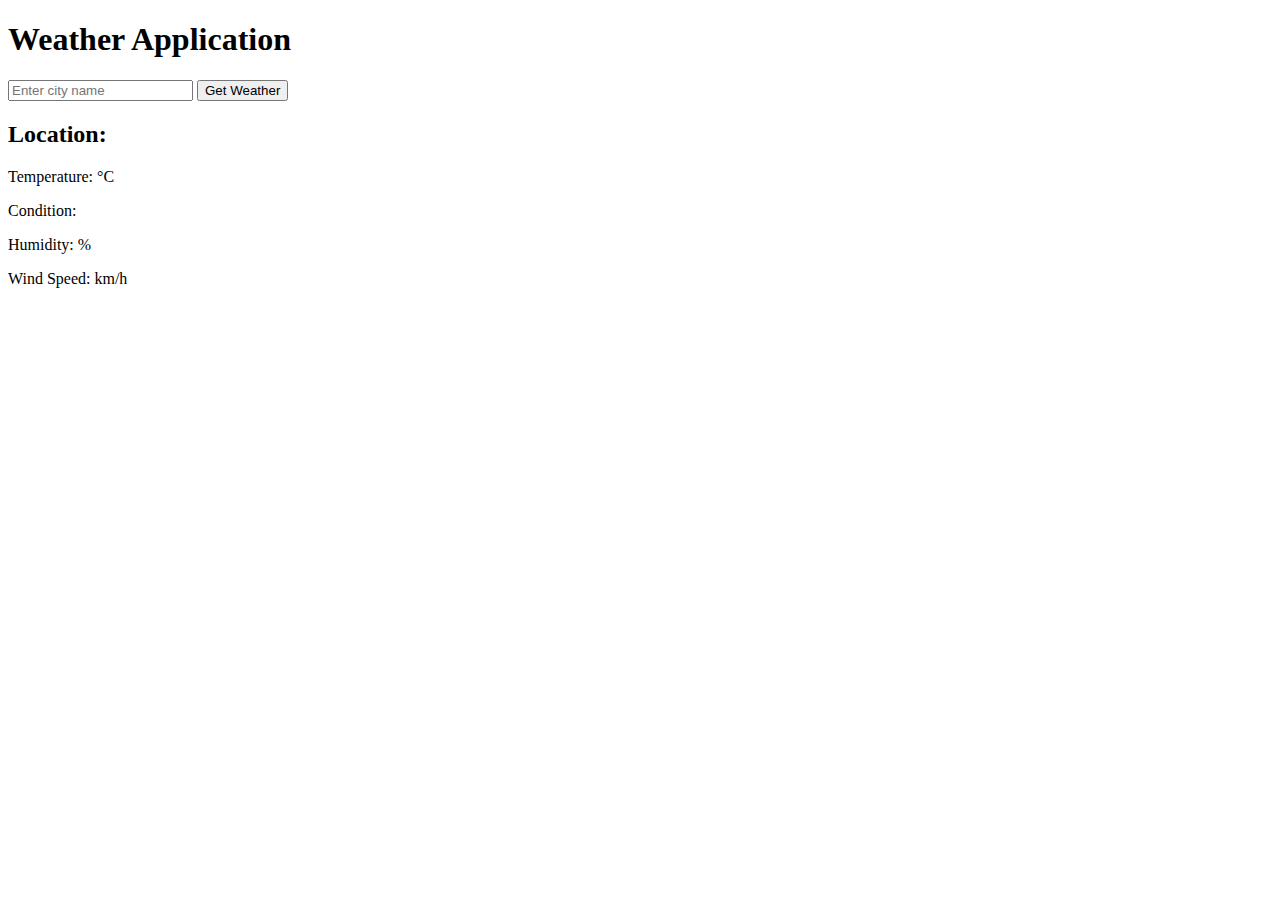
==== INDEX.HTML @ 87c2bbf1 "initial commit" ====
<!DOCTYPE html>
<html lang="en">
<head>
    <meta charset="UTF-8">
    <meta name="viewport" content="width=device-width, initial-scale=1.0">
    <title>Weather Application</title>
    <link rel="stylesheet" href="styles.css">
</head>
<body>
    <div class="container">
        <header>
            <h1>Weather Application</h1>
        </header>
        <section class="search-section">
            <input type="text" id="location" placeholder="Enter city name" aria-label="Enter city name">
            <button id="search-btn">Get Weather</button>
        </section>
        <section class="weather-info">
            <div id="weather-location">
                <h2>Location: <span id="city-name"></span></h2>
            </div>
            <div id="temperature">
                <p>Temperature: <span id="temp"></span>°C</p>
            </div>
            <div id="weather-description">
                <p>Condition: <span id="condition"></span></p>
            </div>
            <div id="humidity">
                <p>Humidity: <span id="humidity-percent"></span>%</p>
            </div>
            <div id="wind-speed">
                <p>Wind Speed: <span id="wind-speed-value"></span> km/h</p>
            </div>
        </section>

    </div>
    <script src="script.js"></script>
</body>
</html>
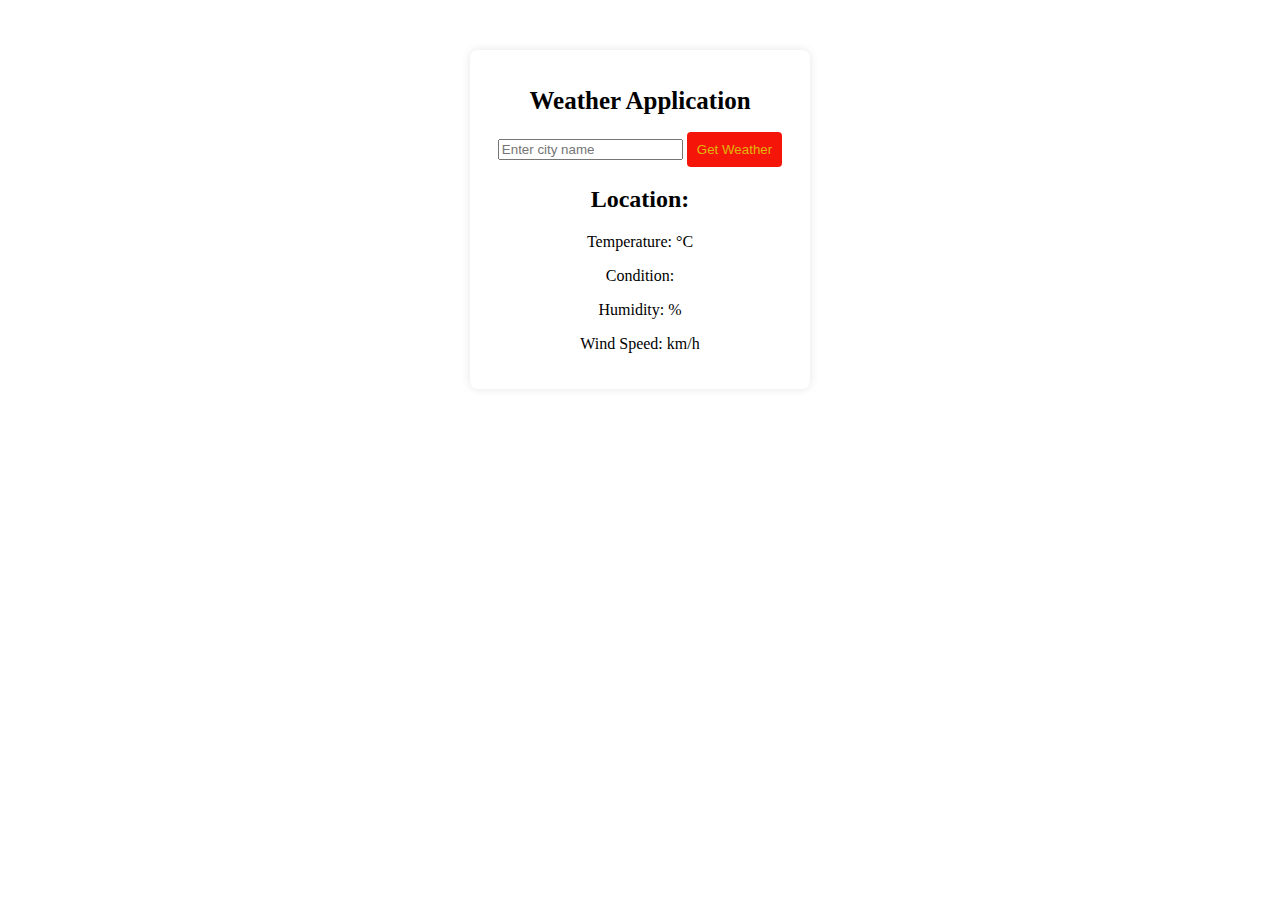
==== commit a82d6d6b: "Styled HTML elements using CSS for a visually appealing layout" ====
--- a/INDEX.HTML
+++ b/INDEX.HTML
@@ -1,6 +1,6 @@
-<!DOCTYPE html>
+    <!DOCTYPE html>
 <html lang="en">
-<head>
+<head><link rel="stylesheet" href="css/style.css">
     <meta charset="UTF-8">
     <meta name="viewport" content="width=device-width, initial-scale=1.0">
     <title>Weather Application</title>
--- a/css/style.css
+++ b/css/style.css
@@ -0,0 +1,46 @@
+
+.container {
+    backgrond-color:aquamarine;
+    padding: 20px;
+    border-radius: 8px;
+    box-shadow: 0 0 10px rgba(0,0,0,0.1);
+    width: 300px;
+    text-align: center;
+    margin: 50px auto;
+}
+h1 {
+    font-size: 25px;
+    color:aqua
+    margin-bottom: 21px;
+}
+.search-box {
+    margin-bottom: 20px;
+}
+#city-input{
+    padding: 10px;
+    width: calc(100% - 22px);
+    margin-right: 10px;
+    border: 1px solid;
+    border-radius: 4px;
+}
+#search-btn{
+    padding: 10px;
+    cursor: pointer;
+    background-color: rgb(246, 21, 9);
+    color: rgb(225, 182, 10);
+    border: none;
+    border-radius: 4px;
+}
+@media (max-width: 600px) {
+    .container{
+        width: 100%;
+        margin: 20px;
+    }
+    #city-input {
+        width: calc(100% - 20px);
+    }
+    #search-btn {
+        width: 100%;
+        margin-top: 10px;
+    }
+}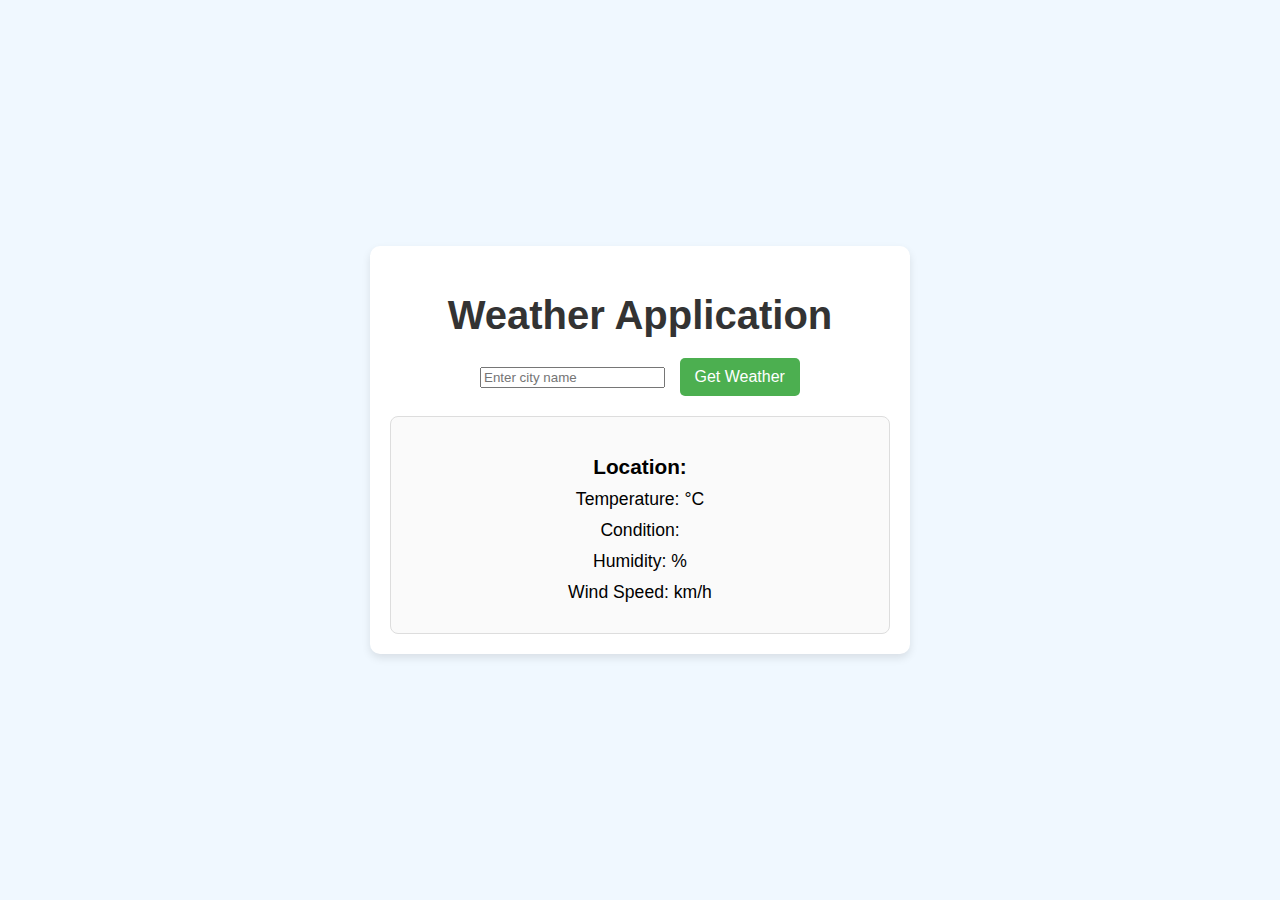
==== commit 46f74224: "Added input field for entering city name and basic JavaScript handling" ====
--- a/INDEX.HTML
+++ b/INDEX.HTML
@@ -1,10 +1,10 @@
-    <!DOCTYPE html>
+
 <html lang="en">
 <head><link rel="stylesheet" href="css/style.css">
     <meta charset="UTF-8">
     <meta name="viewport" content="width=device-width, initial-scale=1.0">
     <title>Weather Application</title>
-    <link rel="stylesheet" href="styles.css">
+    <link rel="stylesheet" href="css/style.css">
 </head>
 <body>
     <div class="container">
@@ -12,7 +12,7 @@
             <h1>Weather Application</h1>
         </header>
         <section class="search-section">
-            <input type="text" id="location" placeholder="Enter city name" aria-label="Enter city name">
+            <input type="text" id="city-input" placeholder="Enter city name">
             <button id="search-btn">Get Weather</button>
         </section>
         <section class="weather-info">
@@ -34,6 +34,6 @@
         </section>
 
     </div>
-    <script src="script.js"></script>
+    <script src="javascript/script.js" defer></script>
 </body>
 </html>
--- a/css/style.css
+++ b/css/style.css
@@ -1,46 +1,110 @@
+body {
+    font-family: Arial, sans-serif;
+    background-color: #f0f8ff;
+    margin: 0;
+    padding: 0;
+    display: flex;
+    justify-content: center;
+    align-items: center;
+    height: 100vh;
+    flex-direction: column;
+}
 
 .container {
-    backgrond-color:aquamarine;
+    width: 100%;
+    max-width: 500px;
+    background-color: #ffffff;
     padding: 20px;
-    border-radius: 8px;
-    box-shadow: 0 0 10px rgba(0,0,0,0.1);
-    width: 300px;
+    border-radius: 10px;
+    box-shadow: 0 4px 8px rgba(0, 0, 0, 0.1);
     text-align: center;
-    margin: 50px auto;
 }
-h1 {
-    font-size: 25px;
-    color:aqua
-    margin-bottom: 21px;
-}
-.search-box {
+
+header h1 {
+    font-size: 2.5rem;
+    color: #333;
     margin-bottom: 20px;
 }
-#city-input{
+
+.search-section {
+    margin-bottom: 20px;
+}
+
+#location {
     padding: 10px;
-    width: calc(100% - 22px);
-    margin-right: 10px;
-    border: 1px solid;
-    border-radius: 4px;
+    width: 70%;
+    font-size: 1rem;
+    border: 2px solid #5cf1ff;
+    border-radius: 5px;
 }
-#search-btn{
-    padding: 10px;
+
+#search-btn {
+    padding: 10px 15px;
+    font-size: 1rem;
+    margin-left: 10px;
+    border: none;
+    background-color: #4caf50;
+    color: white;
+    border-radius: 5px;
     cursor: pointer;
-    background-color: rgb(246, 21, 9);
-    color: rgb(225, 182, 10);
-    border: none;
-    border-radius: 4px;
+    transition: background-color 0.3s ease;
 }
+
+#search-btn:hover {
+    background-color: #45a049;
+}
+
+.weather-info {
+    margin-top: 20px;
+    padding: 20px;
+    background-color: #fafafa;
+    border-radius: 8px;
+    border: 1px solid #ddd;
+}
+
+.weather-info p {
+    font-size: 1.1rem;
+    margin: 10px 0;
+}
+
+#city-name {
+    font-weight: bold;
+    font-size: 1.5rem;
+    color: #333;
+}
+
+#temp {
+    font-size: 1.2rem;
+    color: #ff6347;
+}
+
+#condition {
+    font-size: 1.1rem;
+    color: #555;
+}
+
+#humidity-percent,
+#wind-speed-value {
+    font-size: 1.1rem;
+    color: #333;
+}
+
+.weather-info h2 {
+    font-size: 1.3rem;
+    margin-bottom: 10px;
+}
+
 @media (max-width: 600px) {
-    .container{
-        width: 100%;
-        margin: 20px;
+    .container {
+        width: 90%;
+        padding: 15px;
     }
-    #city-input {
-        width: calc(100% - 20px);
+
+    #location {
+        width: 60%;
     }
+
     #search-btn {
-        width: 100%;
-        margin-top: 10px;
+        width: 30%;
     }
-}+}
--- a/css/style.css
+++ b/css/style.css
@@ -1,46 +1,110 @@
+body {
+    font-family: Arial, sans-serif;
+    background-color: #f0f8ff;
+    margin: 0;
+    padding: 0;
+    display: flex;
+    justify-content: center;
+    align-items: center;
+    height: 100vh;
+    flex-direction: column;
+}
 
 .container {
-    backgrond-color:aquamarine;
+    width: 100%;
+    max-width: 500px;
+    background-color: #ffffff;
     padding: 20px;
-    border-radius: 8px;
-    box-shadow: 0 0 10px rgba(0,0,0,0.1);
-    width: 300px;
+    border-radius: 10px;
+    box-shadow: 0 4px 8px rgba(0, 0, 0, 0.1);
     text-align: center;
-    margin: 50px auto;
 }
-h1 {
-    font-size: 25px;
-    color:aqua
-    margin-bottom: 21px;
-}
-.search-box {
+
+header h1 {
+    font-size: 2.5rem;
+    color: #333;
     margin-bottom: 20px;
 }
-#city-input{
+
+.search-section {
+    margin-bottom: 20px;
+}
+
+#location {
     padding: 10px;
-    width: calc(100% - 22px);
-    margin-right: 10px;
-    border: 1px solid;
-    border-radius: 4px;
+    width: 70%;
+    font-size: 1rem;
+    border: 2px solid #5cf1ff;
+    border-radius: 5px;
 }
-#search-btn{
-    padding: 10px;
+
+#search-btn {
+    padding: 10px 15px;
+    font-size: 1rem;
+    margin-left: 10px;
+    border: none;
+    background-color: #4caf50;
+    color: white;
+    border-radius: 5px;
     cursor: pointer;
-    background-color: rgb(246, 21, 9);
-    color: rgb(225, 182, 10);
-    border: none;
-    border-radius: 4px;
+    transition: background-color 0.3s ease;
 }
+
+#search-btn:hover {
+    background-color: #45a049;
+}
+
+.weather-info {
+    margin-top: 20px;
+    padding: 20px;
+    background-color: #fafafa;
+    border-radius: 8px;
+    border: 1px solid #ddd;
+}
+
+.weather-info p {
+    font-size: 1.1rem;
+    margin: 10px 0;
+}
+
+#city-name {
+    font-weight: bold;
+    font-size: 1.5rem;
+    color: #333;
+}
+
+#temp {
+    font-size: 1.2rem;
+    color: #ff6347;
+}
+
+#condition {
+    font-size: 1.1rem;
+    color: #555;
+}
+
+#humidity-percent,
+#wind-speed-value {
+    font-size: 1.1rem;
+    color: #333;
+}
+
+.weather-info h2 {
+    font-size: 1.3rem;
+    margin-bottom: 10px;
+}
+
 @media (max-width: 600px) {
-    .container{
-        width: 100%;
-        margin: 20px;
+    .container {
+        width: 90%;
+        padding: 15px;
     }
-    #city-input {
-        width: calc(100% - 20px);
+
+    #location {
+        width: 60%;
     }
+
     #search-btn {
-        width: 100%;
-        margin-top: 10px;
+        width: 30%;
     }
-}+}
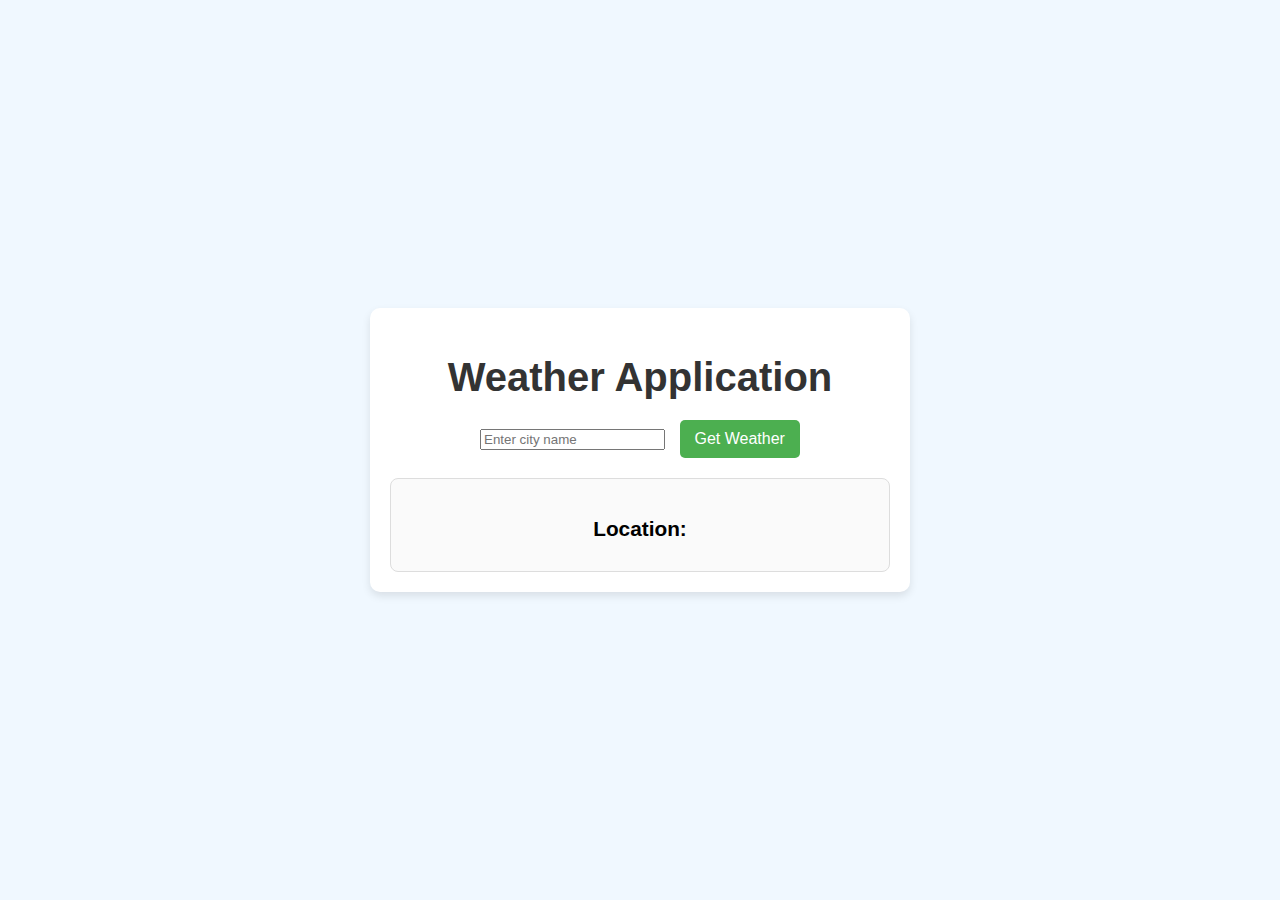
==== commit a40df56d: "Implemented function to fetch current weather data" ====
--- a/INDEX.HTML
+++ b/INDEX.HTML
@@ -19,21 +19,14 @@
             <div id="weather-location">
                 <h2>Location: <span id="city-name"></span></h2>
             </div>
-            <div id="temperature">
-                <p>Temperature: <span id="temp"></span>°C</p>
-            </div>
-            <div id="weather-description">
-                <p>Condition: <span id="condition"></span></p>
-            </div>
-            <div id="humidity">
-                <p>Humidity: <span id="humidity-percent"></span>%</p>
-            </div>
-            <div id="wind-speed">
-                <p>Wind Speed: <span id="wind-speed-value"></span> km/h</p>
-            </div>
+            <div id="city-name"></div>
+            <div id="humidity"></div>
+            <div id="pressure"></div>
+            <div id="temperature"></div>
+            <div id="weather-description"></div>
         </section>
 
     </div>
-    <script src="javascript/script.js" defer></script>
+    <script src="./script.js" defer></script>
 </body>
 </html>
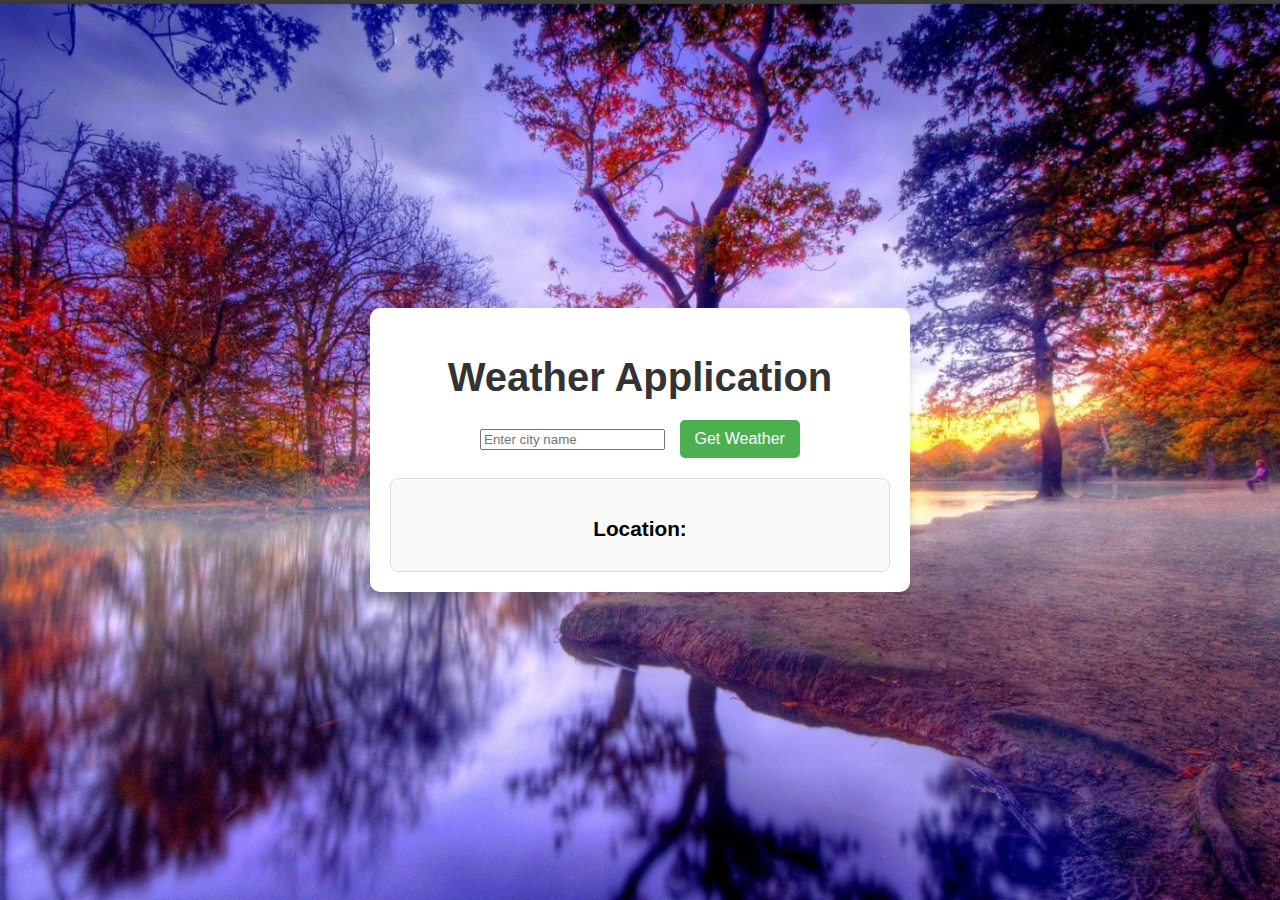
==== commit 7769c82b: "Styled current weather display section" ====
--- a/INDEX.HTML
+++ b/INDEX.HTML
@@ -4,7 +4,7 @@
     <meta charset="UTF-8">
     <meta name="viewport" content="width=device-width, initial-scale=1.0">
     <title>Weather Application</title>
-    <link rel="stylesheet" href="css/style.css">
+    <link rel="stylesheet" href="./style.css">
 </head>
 <body>
     <div class="container">
@@ -27,6 +27,6 @@
         </section>
 
     </div>
-    <script src="./script.js" defer></script>
+    <script src="./javascript/script.js" defer></script>
 </body>
 </html>
--- a/style.css
+++ b/style.css
@@ -0,0 +1,114 @@
+body {
+    font-family: Arial, sans-serif;
+    background-image: url(../image.jpg);
+    background-size: cover;
+    background-position: center;
+    background-repeat: no-repeat;
+
+    margin: 0;
+    padding: 0;
+    display: flex;
+    justify-content: center;
+    align-items: center;
+    height: 100vh;
+    flex-direction: column;
+}
+
+.container {
+    width: 100%;
+    max-width: 500px;
+    background-color: #ffffff;
+    padding: 20px;
+    border-radius: 10px;
+    box-shadow: 0 4px 8px rgba(0, 0, 0, 0.1);
+    text-align: center;
+}
+
+header h1 {
+    font-size: 2.5rem;
+    color: #333;
+    margin-bottom: 20px;
+}
+
+.search-section {
+    margin-bottom: 20px;
+}
+
+#location {
+    padding: 10px;
+    width: 70%;
+    font-size: 1rem;
+    border: 2px solid #5cf1ff;
+    border-radius: 5px;
+}
+
+#search-btn {
+    padding: 10px 15px;
+    font-size: 1rem;
+    margin-left: 10px;
+    border: none;
+    background-color: #4caf50;
+    color: white;
+    border-radius: 5px;
+    cursor: pointer;
+    transition: background-color 0.3s ease;
+}
+
+#search-btn:hover {
+    background-color: #45a049;
+}
+
+.weather-info {
+    margin-top: 20px;
+    padding: 20px;
+    background-color: #fafafa;
+    border-radius: 8px;
+    border: 1px solid #ddd;
+}
+
+.weather-info p {
+    font-size: 1.1rem;
+    margin: 10px 0;
+}
+
+#city-name {
+    font-weight: bold;
+    font-size: 1.5rem;
+    color: #333;
+}
+
+#temp {
+    font-size: 1.2rem;
+    color: #ff6347;
+}
+
+#condition {
+    font-size: 1.1rem;
+    color: #555;
+}
+
+#humidity-percent,
+#wind-speed-value {
+    font-size: 1.1rem;
+    color: #333;
+}
+
+.weather-info h2 {
+    font-size: 1.3rem;
+    margin-bottom: 10px;
+}
+
+@media (max-width: 600px) {
+    .container {
+        width: 90%;
+        padding: 15px;
+    }
+
+    #location {
+        width: 60%;
+    }
+
+    #search-btn {
+        width: 30%;
+    }
+}
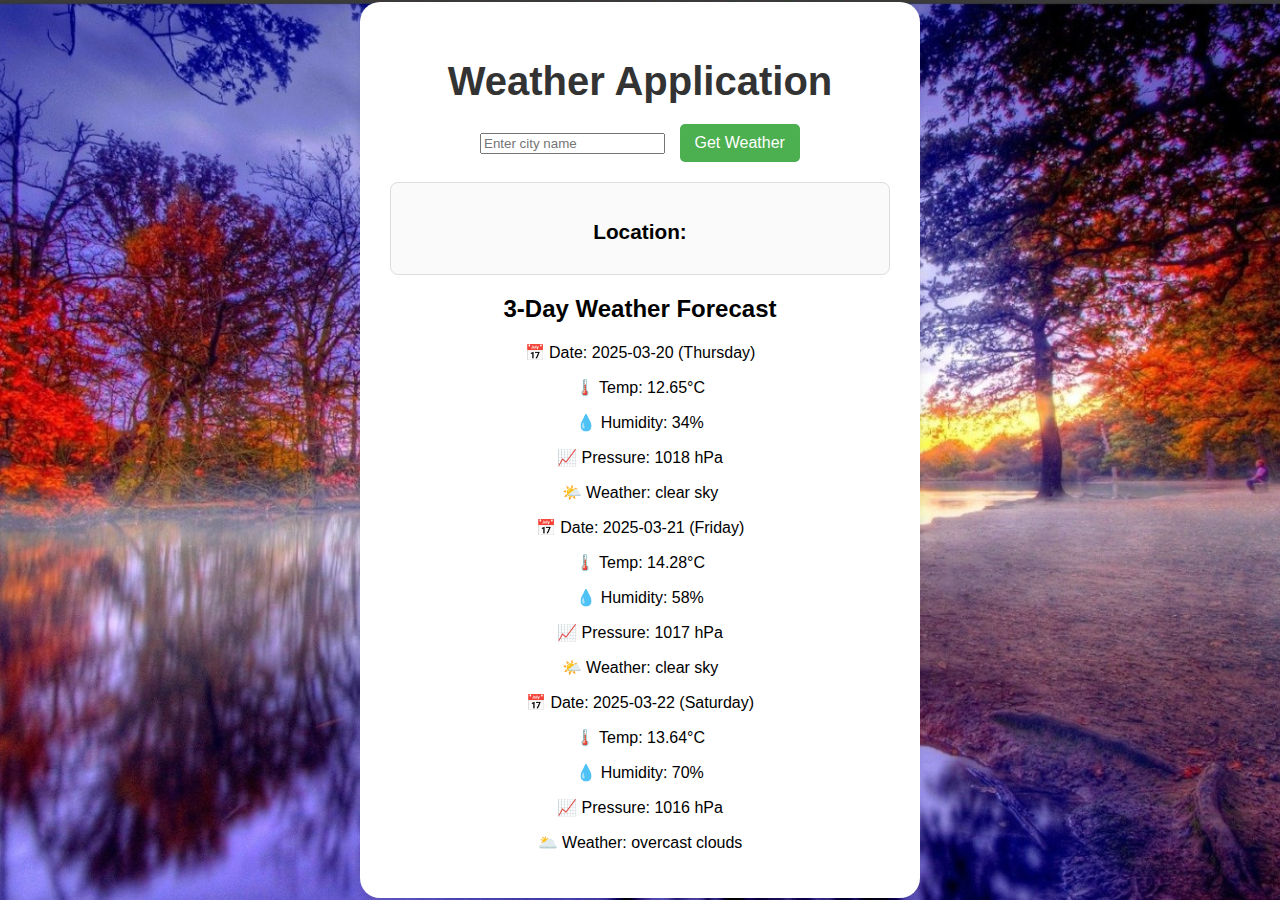
==== commit 514771a7: "Designed HTML section for 3-day weather forecast" ====
--- a/INDEX.HTML
+++ b/INDEX.HTML
@@ -25,7 +25,34 @@
             <div id="temperature"></div>
             <div id="weather-description"></div>
         </section>
-
+        <div class="forecast">
+            <h2>3-Day Weather Forecast</h2>
+            <div class="forecast-days">
+        </div>
+        <div class="forecast-card">
+            <p><span>📅</span> Date: 2025-03-20 (Thursday)</p>
+            <p><span>🌡️</span> Temp: 12.65°C</p>
+            <p><span>💧</span> Humidity: 34%</p>
+            <p><span>📈</span> Pressure: 1018 hPa</p>
+            <p><span>🌤️</span> Weather: clear sky</p>
+          </div>
+      
+          <div class="forecast-card">
+            <p><span>📅</span> Date: 2025-03-21 (Friday)</p>
+            <p><span>🌡️</span> Temp: 14.28°C</p>
+            <p><span>💧</span> Humidity: 58%</p>
+            <p><span>📈</span> Pressure: 1017 hPa</p>
+            <p><span>🌤️</span> Weather: clear sky</p>
+          </div>
+      
+          <div class="forecast-card">
+            <p><span>📅</span> Date: 2025-03-22 (Saturday)</p>
+            <p><span>🌡️</span> Temp: 13.64°C</p>
+            <p><span>💧</span> Humidity: 70%</p>
+            <p><span>📈</span> Pressure: 1016 hPa</p>
+            <p><span>🌥️</span> Weather: overcast clouds</p>
+          </div>
+      
     </div>
     <script src="./javascript/script.js" defer></script>
 </body>
--- a/style.css
+++ b/style.css
@@ -15,11 +15,11 @@
 }
 
 .container {
-    width: 100%;
+    width: 200%;
     max-width: 500px;
     background-color: #ffffff;
-    padding: 20px;
-    border-radius: 10px;
+    padding: 30px;
+    border-radius: 20px;
     box-shadow: 0 4px 8px rgba(0, 0, 0, 0.1);
     text-align: center;
 }
@@ -98,6 +98,31 @@
     margin-bottom: 10px;
 }
 
+.day-card {
+    background-color: #f2f2f2;
+    border-radius: 10px;
+    box-shadow: 2 3px 4px rgba(0, 0, 0, 0.1);
+    padding: 5px;
+    margin-bottom: 3px;
+  }
+  .day-content {
+    display: flex;
+    align-items: center;
+    gap: 5px;
+  }
+  
+  .day-weather-icon img {
+    width: 30px;
+    height: auto;
+  }
+  
+  .day-info {
+    display: flex;
+    flex-direction: row;
+  }
+  
+  
+
 @media (max-width: 600px) {
     .container {
         width: 90%;
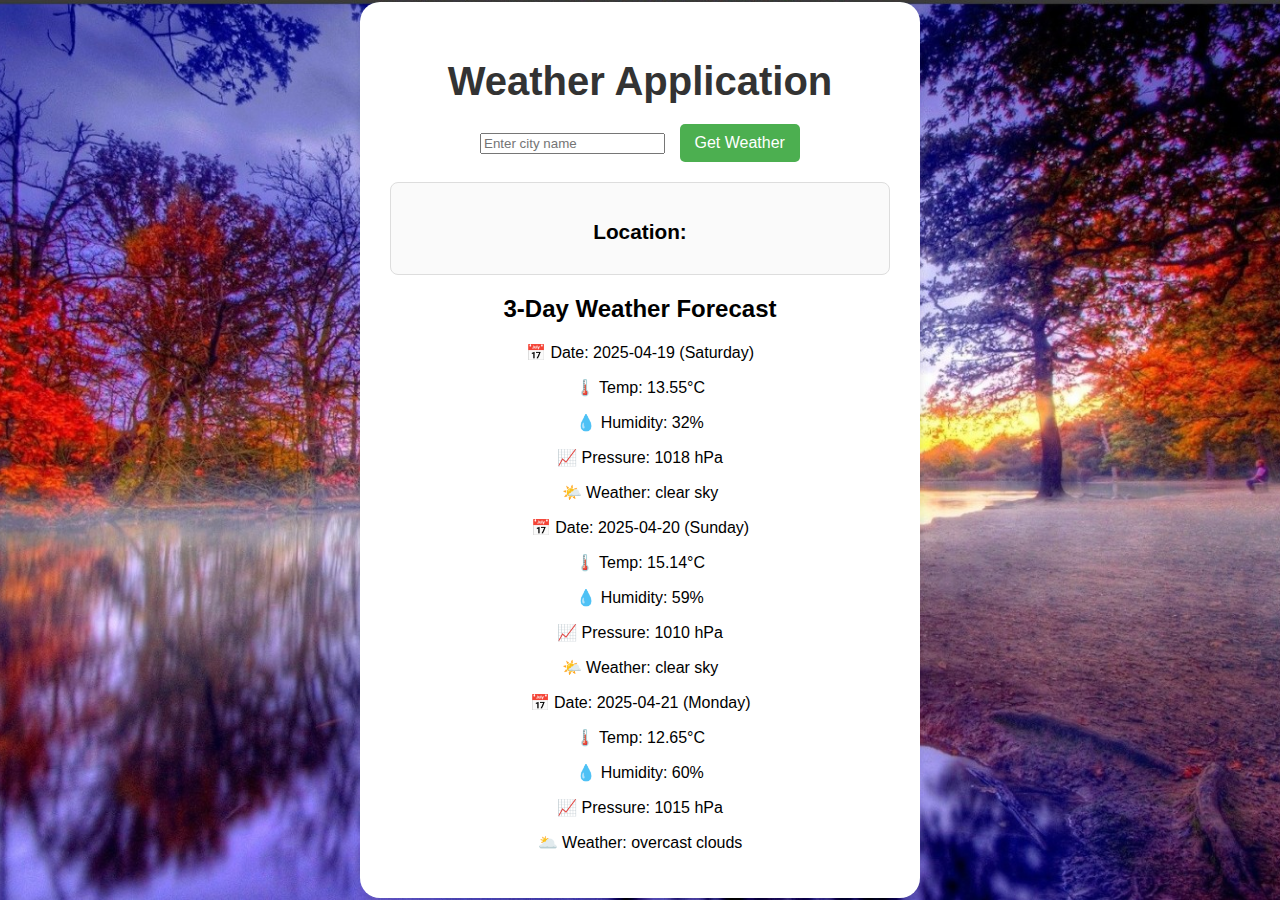
==== commit 99ebafb8: "Update" ====
--- a/INDEX.HTML
+++ b/INDEX.HTML
@@ -30,26 +30,26 @@
             <div class="forecast-days">
         </div>
         <div class="forecast-card">
-            <p><span>📅</span> Date: 2025-03-20 (Thursday)</p>
-            <p><span>🌡️</span> Temp: 12.65°C</p>
-            <p><span>💧</span> Humidity: 34%</p>
+            <p><span>📅</span> Date: 2025-04-19 (Saturday)</p>
+            <p><span>🌡️</span> Temp: 13.55°C</p>
+            <p><span>💧</span> Humidity: 32%</p>
             <p><span>📈</span> Pressure: 1018 hPa</p>
             <p><span>🌤️</span> Weather: clear sky</p>
           </div>
       
           <div class="forecast-card">
-            <p><span>📅</span> Date: 2025-03-21 (Friday)</p>
-            <p><span>🌡️</span> Temp: 14.28°C</p>
-            <p><span>💧</span> Humidity: 58%</p>
-            <p><span>📈</span> Pressure: 1017 hPa</p>
+            <p><span>📅</span> Date: 2025-04-20 (Sunday)</p>
+            <p><span>🌡️</span> Temp: 15.14°C</p>
+            <p><span>💧</span> Humidity: 59%</p>
+            <p><span>📈</span> Pressure: 1010 hPa</p>
             <p><span>🌤️</span> Weather: clear sky</p>
           </div>
       
           <div class="forecast-card">
-            <p><span>📅</span> Date: 2025-03-22 (Saturday)</p>
-            <p><span>🌡️</span> Temp: 13.64°C</p>
-            <p><span>💧</span> Humidity: 70%</p>
-            <p><span>📈</span> Pressure: 1016 hPa</p>
+            <p><span>📅</span> Date: 2025-04-21 (Monday)</p>
+            <p><span>🌡️</span> Temp: 12.65°C</p>
+            <p><span>💧</span> Humidity: 60%</p>
+            <p><span>📈</span> Pressure: 1015 hPa</p>
             <p><span>🌥️</span> Weather: overcast clouds</p>
           </div>
       
